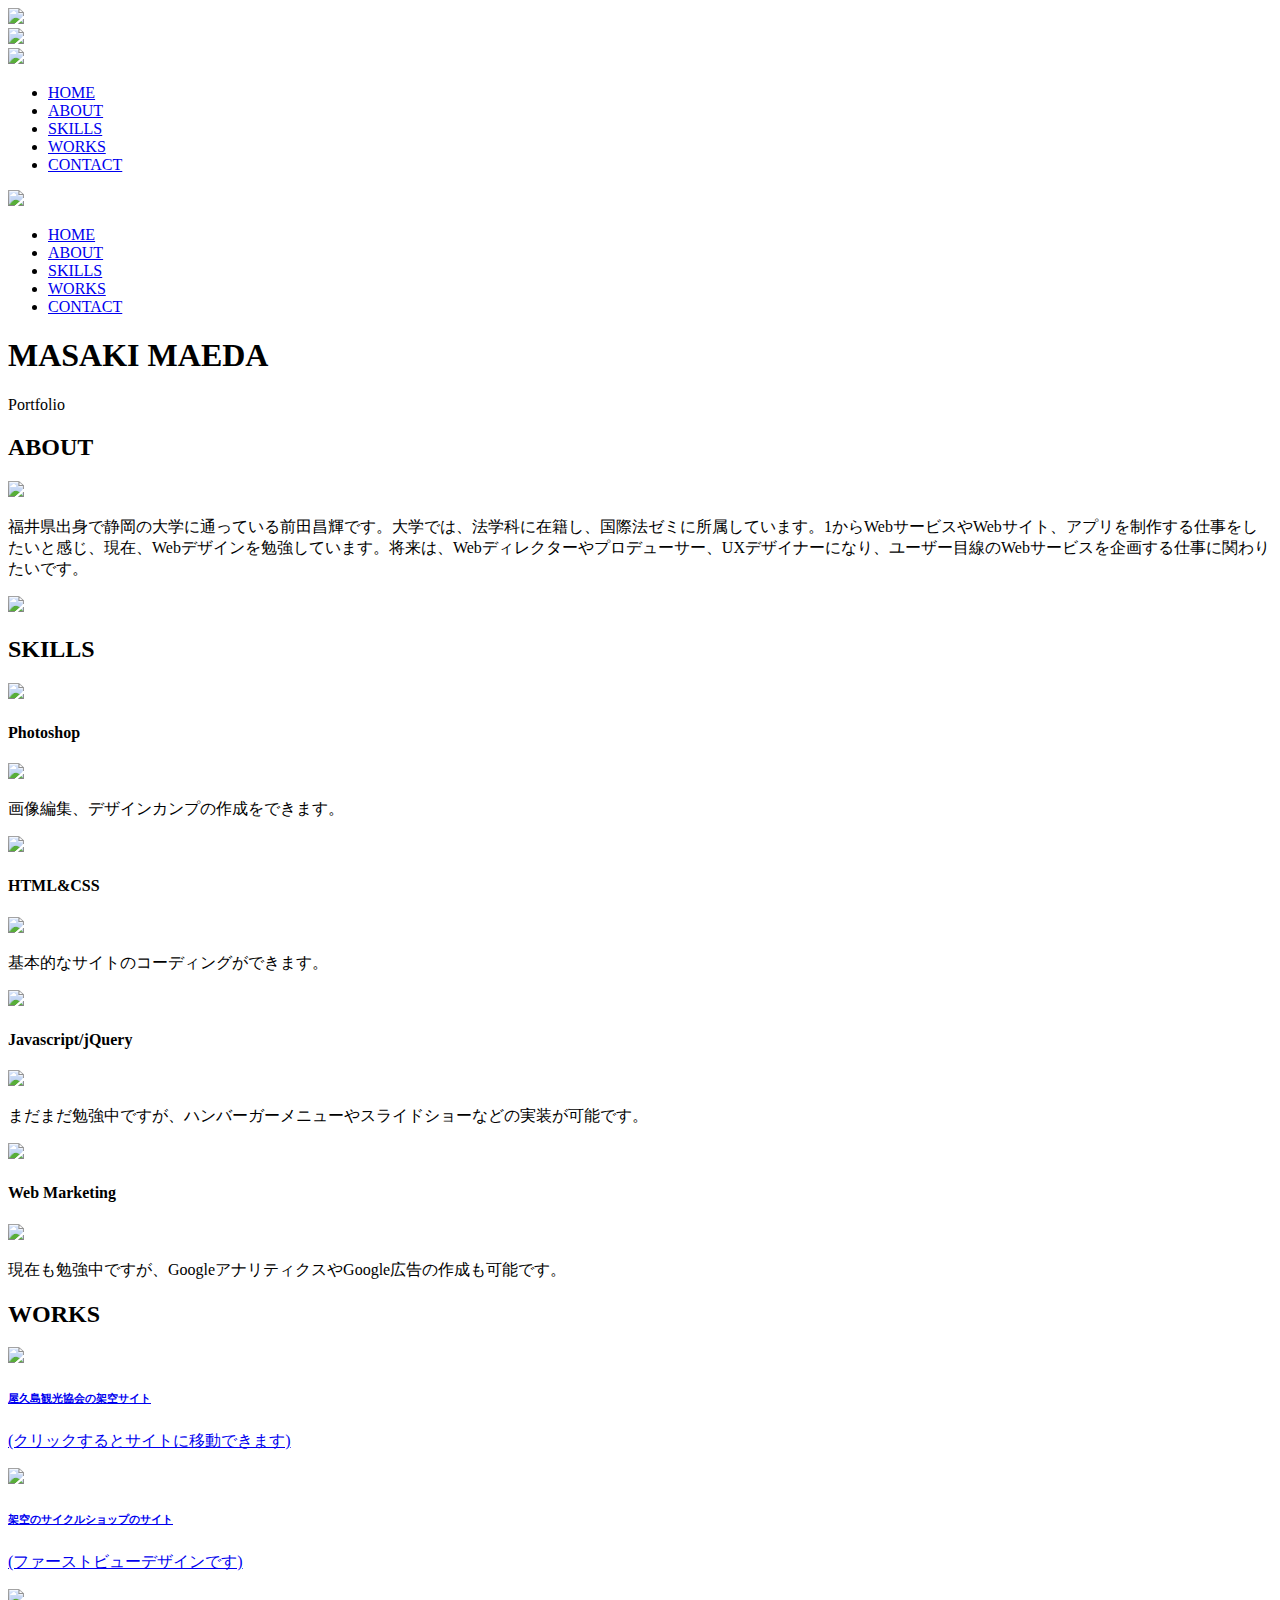
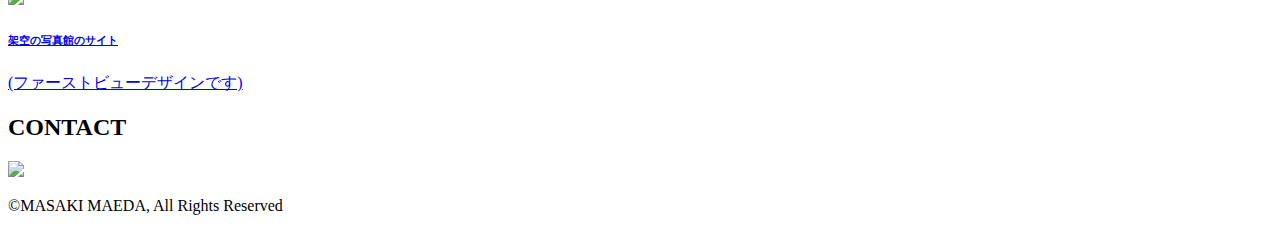
==== index.html @ 8b9cc94a "Create index.html" ====
<!DOCTYPE html>
<html>
    <head>
        <meta charset="UTF-8">
        <title>WebDesigner-Masaki</title>
        
         <meta name="viewport" content="width=device-width, initial-scale=1">
          <!-- FONT
          –––––––––––––––––––––––––––––––––––––––––––––––––– -->
         <link href="//fonts.googleapis.com/css?family=Raleway:400,300,600" rel="stylesheet" type="text/css">

          <!-- CSS
           –––––––––––––––––––––––––––––––––––––––––––––––––– -->
         <link rel="stylesheet" href="../css/style.css">
         <link rel="stylesheet" href="css/normalize.css">
         <link rel="stylesheet" href="css/skeleton.css">
         
         <!-- jQuery -->
        <script type="text/javascript" src="https://ajax.googleapis.com/ajax/libs/jquery/1.10.2/jquery.min.js"></script>
    </head>
    
    <body>
        <header>
            
            <div id="sp-head">
                <div class="head-left">
                    <a href="index.html"><img src="../images/self-logo.png"></a>
                </div>
                <div class="head-right">
                    <img src="../images/menu-icon.png">
                </div>
            </div>
            
            <div id="pc-head">
                <div class="head-left">
                    <a href="index.html"><img src="../images/self-logo.png"></a>
                </div>
                <div class="head-right">
                    <ul class="navi">
                        <li><a href="#main">HOME</a></li>
                        <li><a href="#about">ABOUT</a></li>
                        <li><a href="#skills">SKILLS</a></li>
                        <li><a href="#works">WORKS</a></li>
                        <li><a href="#contact">CONTACT</a></li>
                    </ul>
                </div>
            </div>
            
            <div class="sp-navi">
                <div class="head-close">
                    <img src="../images/batsu-icon.png">
                </div>
                <ul class="navi-li">
                    <li><a href="#main">HOME</a></li>
                    <li><a href="#about">ABOUT</a></li>
                    <li><a href="#skills">SKILLS</a></li>
                    <li><a href="#works">WORKS</a></li>
                    <li><a href="#contact">CONTACT</a></li>
                </ul>
            </div>
            
        </header>
        
        <div id="main">
            <div id="top-wrapper">
                <div class="name">
                    <h1>MASAKI MAEDA</h1>
                    <p>Portfolio</p>
                </div>
            </div>
            
            <div id="about">
                <div class="title">
                    <h2>ABOUT</h2>
                </div>
                <div class="pc-about">
                    <div class="selfimage">
                        <img src="../images/selfimage.jpg">
                    </div>
                    <div class="right-box">
                        <div class="self-text">
                            <p>福井県出身で静岡の大学に通っている前田昌輝です。大学では、法学科に在籍し、国際法ゼミに所属しています。1からWebサービスやWebサイト、アプリを制作する仕事をしたいと感じ、現在、Webデザインを勉強しています。将来は、Webディレクターやプロデューサー、UXデザイナーになり、ユーザー目線のWebサービスを企画する仕事に関わりたいです。</p>
                        </div>
                        <div class="more-btn">
                            <a href="about.html"><img src="../images/morebutton.png"></a>
                        </div>
                    </div>
                </div>
            </div>
            
            <div id="skills">
                <div class="title">
                    <h2>SKILLS</h2>
                </div>
                <div class="skill-block">
                    <div class="skill photoshop">
                        <div class="skill-img">
                            <img src="../images/photoshop-icon.png">
                        </div>
                        <div class="skill-text">
                            <h4>Photoshop</h4>
                            <img src="../images/star-three.png">
                            <p>画像編集、デザインカンプの作成をできます。</p>
                        </div>
                    </div>
                    <div class="skill html">
                        <div class="skill-img">
                            <img src="../images/HTML-icon.png">
                        </div>
                        <div class="skill-text">
                            <h4>HTML&CSS</h4>
                            <img src="../images/star-three.png">
                            <p>基本的なサイトのコーディングができます。</p>
                        </div>
                    </div>
                    <div class="skill javascript">
                        <div class="skill-img">
                            <img src="../images/JS-icon.png">
                        </div>
                        <div class="skill-text">
                            <h4>Javascript/jQuery</h4>
                            <img src="../images/star-two.png">
                            <p>まだまだ勉強中ですが、ハンバーガーメニューやスライドショーなどの実装が可能です。</p>
                        </div>
                    </div>
                    <div class="skill marketing">
                        <div class="skill-img">
                            <img src="../images/webmarketing-icon.png">
                        </div>
                        <div class="skill-text">
                            <h4>Web Marketing</h4>
                            <img src="../images/star-three.png">
                            <p>現在も勉強中ですが、GoogleアナリティクスやGoogle広告の作成も可能です。</p>
                        </div>
                    </div>
                </div>
            </div>
            
            <div id="works">
                <div class="title">
                    <h2>WORKS</h2>
                </div>
                <div class="work-block">
                    <div class="work yakushima">
                        <a href="https://masaki-original.sakura.ne.jp"><img src="../images/yakushima-site.png">
                        <h6>屋久島観光協会の架空サイト</h6>
                        <p>(クリックするとサイトに移動できます)</p></a>
                    </div>
                    <div class="work cycle">
                        <a href="../images/cycle-img.jpg"><img src="../images/cycle-img.jpg">
                        <h6>架空のサイクルショップのサイト</h6>
                        <p>(ファーストビューデザインです)</p></a>
                    </div>
                    <div class="work camera">
                        <a href="../images/photostudio-img.png"><img src="../images/photostudio-img.png">
                        <h6>架空の写真館のサイト</h6>
                        <p>(ファーストビューデザインです)</p></a>
                    </div>
                </div>
            </div>
            
            <div id="contact">
                <div class="title">
                    <h2>CONTACT</h2>
                </div>
                <div class="contact-block">
                    <a><img src="../images/mail-icon.png"></a>
                </div>
            </div>
            
        </div>
        
        <footer>
            <div class="foot">
                <p>©MASAKI MAEDA, All Rights Reserved</p>
            </div>
        </footer>
        
        

        <script>
        $(function(){
            $('#sp-head .head-right img').click(function(){
                $('.sp-navi').fadeIn();
            }); 
        });
        </script>
        <script>
            $(function(){
                $(".sp-navi .head-close img").click(function(){
                    $('.sp-navi').fadeOut();
                });
            });
        </script>
        
        <script>
            $(function(){
                $(window).scroll(function(){
                    $("#about").each(function(){
                        var imgPos=$("#about").offset().top;
                        var scroll=$(window).scrollTop();
                        var windowHeight=$(window).height();
                        if(scroll + 100> imgPos){
                        
                        $("#about").addClass("fade_on");
                    }
                    });
                });
            });

        </script>
        
        <script>
            $(function(){
                $(window).scroll(function(){
                    $("#skills").each(function(){
                        var imgPos=$("#skills").offset().top;
                        var scroll=$(window).scrollTop();
                        var windowHeight=$(window).height();
                        if(scroll + 100> imgPos){
                        
                        $("#skills").addClass("fade_on");
                    }
                    });
                });
            });

        </script>
        
        <script>
            $(function(){
                $(window).scroll(function(){
                    $("#works").each(function(){
                        var imgPos=$("#works").offset().top;
                        var scroll=$(window).scrollTop();
                        var windowHeight=$(window).height();
                        if(scroll + 100> imgPos){
                        
                        $("#works").addClass("fade_on");
                    }
                    });
                });
            });
        </script>
        
        <script>
            $(function(){
                $(".sp-navi .navi-li a").click(function(){
                    $('.sp-navi').fadeOut();
                });
            });
        </script>
        
        <script>
            $(function(){
                $('a[href^="#"]').click(function(){
                    var speed = 500;
    　　　　　　　　　　　　var href= $(this).attr("href");
                    var target = $(href == "#" || href == "" ? 'html' : href);
                    var position = target.offset().top;
                    $("html, body").animate({scrollTop:position}, speed, "swing");
                    return false;
                });
            });
        </script>
    </body>

</html>
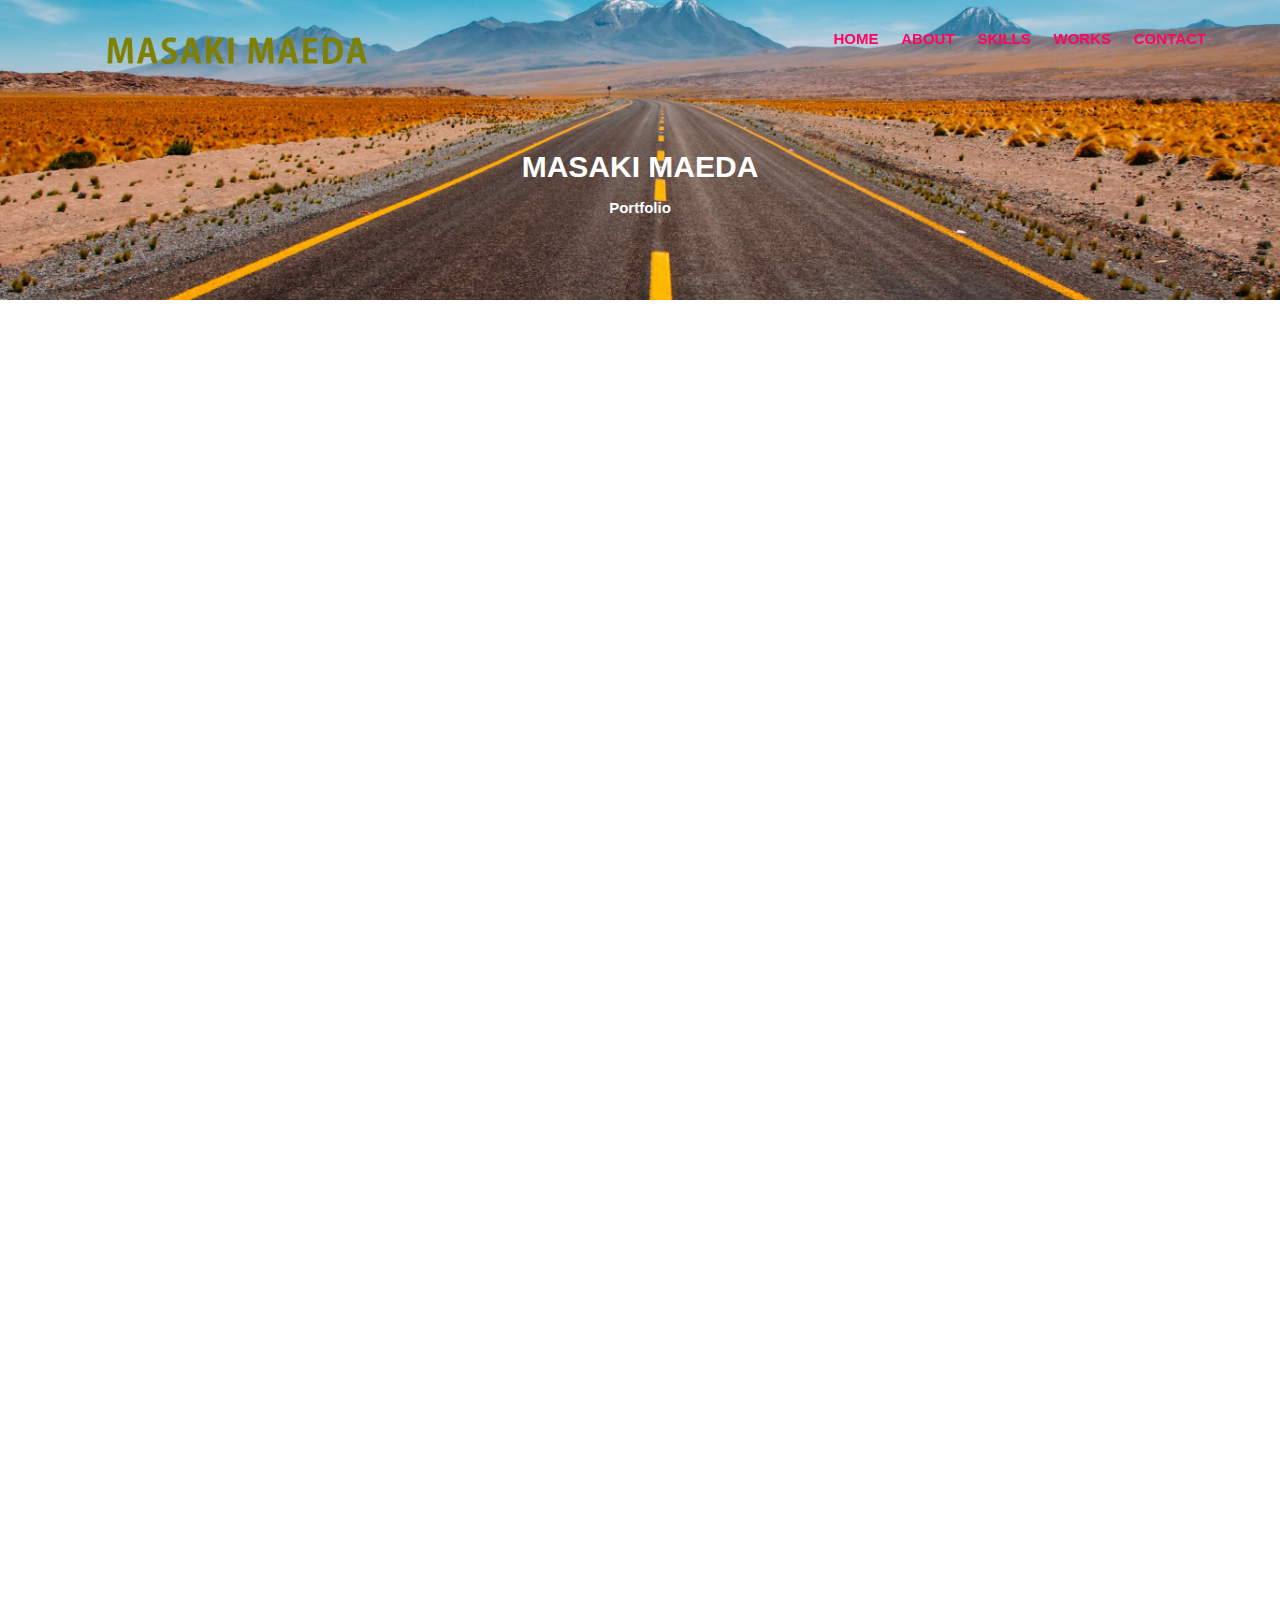
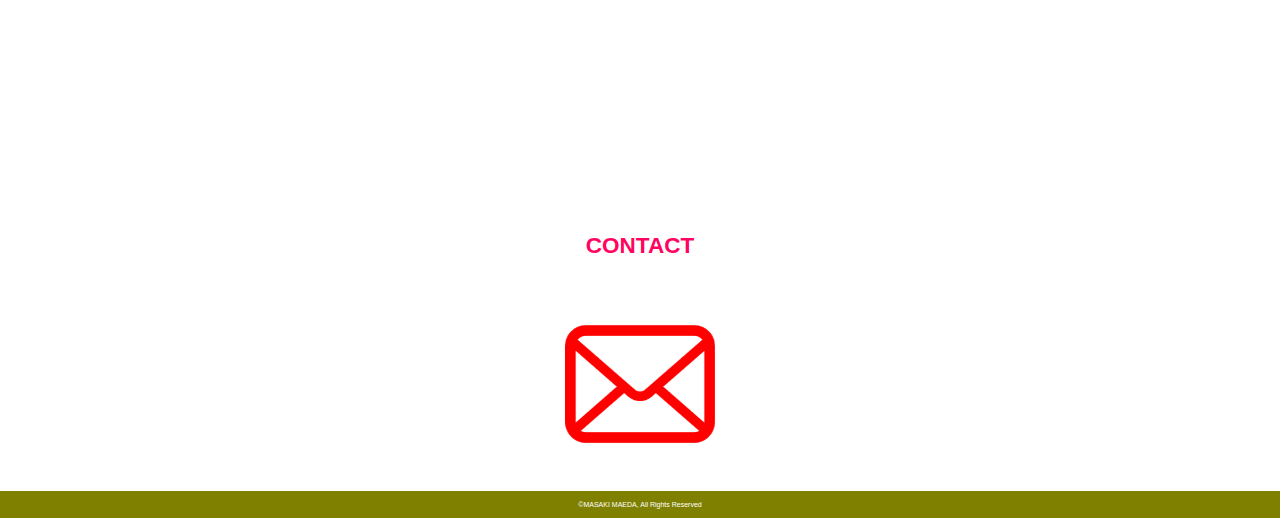
==== commit b4f679ea: "Update index.html" ====
--- a/index.html
+++ b/index.html
@@ -11,7 +11,7 @@
 
           <!-- CSS
            –––––––––––––––––––––––––––––––––––––––––––––––––– -->
-         <link rel="stylesheet" href="../css/style.css">
+         <link rel="stylesheet" href="style.css">
          <link rel="stylesheet" href="css/normalize.css">
          <link rel="stylesheet" href="css/skeleton.css">
          
--- a/style.css
+++ b/style.css
@@ -0,0 +1,593 @@
+@charset "UTF-8";
+p {
+  font-size: 16px;
+  font-size: 1.6rem; }
+
+html {
+  font-size: 62.5%; }
+
+body {
+  font-family: "ヒラギノ角ゴ Pro W3", "Hiragino Kaku Gothic Pro", メイリオ, Verdana, "ＭＳ Ｐゴシック", sans-serif; 
+} 
+
+li{
+    list-style: none;
+}  
+
+a{
+    text-decoration:none;
+    color:#000000;
+    cursor:pointer;
+}
+
+a:hover{
+    opacity:0.5;
+    color:#000000;
+}
+
+body{
+    margin:0;
+}
+
+header{
+    z-index:10;
+    position:fixed;
+    top:0;
+    left:0;
+    width:100%;
+}
+
+header #sp-head{
+    padding:40px;
+}
+
+header #sp-head .head-left img{
+    float:left;
+    width:30%;
+}
+
+header #sp-head .head-right img{
+    float:right;
+    width:10%;
+}
+
+@media(min-width:640px){
+    header #sp-head{
+        display:none;
+    }
+}
+
+@media(max-width:500px){
+    header #sp-head .head-left img{
+        width:40%;
+        min-width:150px;
+    }
+    header #sp-head .head-right img{
+        width:15%;
+        min-width:45px;
+    }
+}
+
+@media(max-width:400px){
+    header #sp-head .head-left img{
+        width:50%;
+        min-width:150px;
+    }
+    header #sp-head .head-right img{
+        min-width:45px;
+    }
+}
+
+header #pc-head{
+    max-width:1200px;
+    width:90%;
+    margin:auto;
+    z-index:10;
+}
+
+header #pc-head .head-left img{
+    float:left;
+    width:30%;
+}
+
+header #pc-head .head-right{
+    float:right;
+}
+
+header #pc-head .head-right ul li{
+    display:inline-block;
+    padding:10px;
+}
+
+header #pc-head .head-right ul li a{
+    color:#ff0461;
+    font-weight:bold;
+    cursor:pointer;
+    font-size: 1.5rem;
+}
+
+header #pc-head .head-right ul{
+    padding-left:0;
+}
+
+@media(min-width:640px){
+    header #pc-head .head-right ul{
+        padding-top:0px;
+    }
+}
+
+@media(min-width:900px){
+    header #pc-head .head-right ul{
+        padding-top:10px;
+    }
+}
+
+@media(max-width:641px){
+    header #pc-head{
+        display:none;
+    }
+}
+
+.sp-navi{
+    position:fixed;
+    top:0;
+    left:0;
+    z-index:11;
+    width: 100%;
+    padding:40px 0;
+}
+
+.sp-navi .head-close img{
+    width:10%;
+    padding-right:40px;
+}
+
+.sp-navi .head-close{
+    text-align:right;
+}
+
+.sp-navi .navi-li{
+    text-align:center;
+    padding-left:0;
+}
+
+.sp-navi .navi-li li a{
+    color: #ff0461;
+    font-weight: bold;
+    cursor: pointer;
+    font-size: 2rem;
+}
+
+.sp-navi .navi-li li{
+    padding:10px;
+}
+
+.sp-navi{
+    background-color:white;
+    display:none;
+}
+
+header .close{
+    display:none;
+}
+
+@media(max-width:500px){
+    header .sp-navi .head-close img{
+        width:15%;
+        min-width:45px;
+    }
+}
+
+@media(min-width:640px){
+    header .sp-navi{
+        display:none;
+    }
+}
+
+header #sp-head .head-right img, header .sp-navi .head-close img{
+    cursor:pointer;
+}
+
+#main{
+    width:100%;
+}
+
+#main #top-wrapper{
+    width:100%;
+    background-image:url("../images/top-image.jpg");
+    background-repeat:no-repeat;
+    background-size:cover;
+    height:300px;
+    background-position:center;
+}
+
+#main #top-wrapper .name{
+    text-align:center;
+    color:white;
+    padding-top:15rem;
+}
+
+#main #top-wrapper .name h1{
+    margin:0;
+    font-size:3rem;
+}
+
+#main #top-wrapper .name p{
+    font-size:1.5rem;
+    font-weight:bold;
+}
+
+#main .title{
+    color:#ff0461;
+    text-align:center;
+    font-size:1.5rem;
+    padding:3rem;
+}
+
+#main #about{
+    background-color:#eeeeee;
+    text-align:center;
+    padding:5rem 2rem;
+}
+
+#main .title h2{
+    margin-bottom: 2rem;
+    margin-top: 0;
+}
+
+#about .selfimage img, #detail .selfimage img{
+    width:40%;
+    border-radius:50%;
+    min-width:180px;
+}
+
+#about .self-text p{
+    padding-bottom:3rem;
+}
+
+#about .more-btn img{
+    width:20%;
+    min-width:100px;
+}
+
+@media(min-width:640px){
+    #about .pc-about{
+        display:flex;
+        justify-content:space-between;
+        width:100%;
+        margin:auto;
+        max-width:900px;
+    }
+    
+    #about .selfimage{
+        padding:0 40px;
+        width:250%;
+        margin-top:2rem;
+    }
+    
+    #about .pc-about .selfimage img{
+        width:100%;
+        max-width:210px;
+    }
+    
+    #about .right-box{
+        padding-right:20px;
+    }
+}
+
+@media(min-width:800px){
+    #about .pc-about{
+        width:90%;
+    }
+}
+
+@media(min-width:960px){
+    #about .selfimage{
+        width:150%;
+    }
+    #about .pc-about{
+        width:80%;
+    }
+}
+
+#skills{
+    text-align:center;
+    margin:auto;
+    padding:5rem 2rem;
+}
+
+#skills .skill-block .skill{
+    display:flex;
+    justify-content:space-between;
+    align-items:center;
+    padding-bottom:3rem;
+}
+
+#skills .skill-block{
+    width:100%;
+}
+
+#skills .skill .skill-img{
+    width:60%;
+    text-align:right;
+}
+
+#skills .skill .skill-img img{
+    width:60%;
+    padding-right:20%;
+    max-width:110px;
+}
+
+#skills .skill .skill-text{
+    width:80%;
+    text-align:left;
+}
+
+#skills .skill .skill-text img{
+    width:60%;
+}
+
+#skills .skill .skill-text h4{
+    font-size:1.5rem;
+    margin:0.5rem 0;
+}
+
+#skills .skill .skill-text p{
+    margin:0.5rem 0;
+    font-size:1.2rem;
+    font-weight:normal;
+}
+
+#skills .skill-block .marketing{
+    padding-bottom:0;
+}
+
+@media(min-width:450px){
+    #skills .skill .skill-text h4{
+        font-size:2rem;
+    }
+    
+    #skills .skill .skill-text p{
+        font-size:1.5rem;
+        width:90%;
+    }
+}
+
+@media(min-width:640px){
+    #skills .skill-block .skill {
+        width:48%;
+        margin:auto;
+    }
+    #skills .skill-block{
+        display:flex;
+        justify-content:space-between;
+        flex-wrap:wrap;
+        max-width: 1200px;
+        margin: auto;
+    }
+    #skills .skill .skill-text h4 {
+    font-size: 1.8rem;
+    }
+    #skills .skill .skill-img img{
+        padding-right:10%;
+    }
+    
+    #skills .skill .skill-text{
+    width:100%;
+    text-align:left;
+   }
+   #skills .skill .skill-img{
+       text-align:center;
+   }
+}
+
+#works{
+    background-color:#eeeeee;
+    padding: 5rem 2rem;
+    margin:auto;
+    text-align:center;
+}
+
+#works .work img{
+    width: 90%;
+}
+
+#works .work-block .work h6{
+    font-size:1.5rem;
+    margin:0 auto;
+    padding: 1.5rem 0 0rem 0;
+}
+
+#works .work-block .work p{
+    font-size:1rem;
+}
+
+#works .work{
+    padding:1rem 0 2rem 0;
+}
+
+@media(min-width:500px){
+    #works .work-block .work h6{
+        font-size:1.8rem;
+    }
+}
+
+@media(min-width:640px){
+    #works .work-block{
+        display:flex;
+        max-width: 1200px;
+        margin:0 auto;
+    }
+    #works .work{
+        width:33%;
+    }
+    #works .work img{
+        width:90%;
+    }
+    #works .work h6{
+        width:90%;
+        margin:0 auto;
+        padding:1rem 0;
+    }
+}
+
+@media(max-width:350px){
+    #works .work img {
+        width: 95%;
+    }
+}
+
+#contact{
+    text-align: center;
+    margin: auto;
+    padding: 5rem 2rem 3rem 2rem;
+}
+
+#contact .contact-block img{
+    width:25%;
+    max-width:150px;
+    min-width:90px;
+}
+
+footer .foot{
+    background-color:#808000;
+    color:white;
+    text-align: center;
+}
+
+footer .foot p{
+    margin:0;
+    font-size:0.7rem;
+    padding:1rem 0;
+}
+
+#about,#skills,#works, #vision, #detail{
+    opacity:0;
+    -webkit-transition: all 0.3s;
+    -moz-transition: all 0.3s;
+    -o-transition: all 0.3s;
+    -ms-transition: all 0.3s;
+    transition: all 0.3s;
+}
+
+#main .fade_on{
+    opacity:1;
+}
+
+#detail{
+    text-align:center;
+    padding:10rem 2rem 5rem 2rem;
+    background-color:#eeeeee;
+}
+
+#detail .pc-about .about-text{
+    text-align:left;
+    width:80%;
+    margin-left:15%;
+    padding-top:2rem;
+}
+
+#detail .pc-about .about-text span{
+    font-weight:bold;
+}
+
+@media(min-width:640px){
+    #detail .selfimage img{
+        max-width:350px;
+    }
+    #detail .pc-about .about-text{
+        padding-top:5rem;
+        width:50%;
+        margin:0 auto;
+        max-width:430px;
+    }
+    #detail .pc-about .about-text p{
+        font-size:2rem;
+    }
+}
+
+#vision{
+    margin:0 auto;
+    padding:5rem 2rem;
+}
+
+#vision .vision-text{
+    text-align:left;
+    width:90%;
+    margin:auto;
+    max-width:480px;
+}
+
+#vision .vision-text p{
+    font-weight:bold;
+}
+
+#vision .vision-text p span{
+    background: linear-gradient(transparent 80%, #336699 80%);
+}
+
+@media(min-width:500px){
+    #vision .vision-text{
+        width:80%;
+    }
+}
+
+@media(min-width:640px){
+    #vision .vision-text p{
+    font-size:2rem;
+    }
+}
+
+#points{
+    background-color:#eeeeee;
+    text-align:center;
+    padding:5rem 2rem;
+}
+
+#points .point .point-box{
+    background-color:#ffffff;
+    padding:2rem 1rem;
+    margin-bottom:2rem;
+}
+
+#points .point .point-box h5{
+    font-size:2rem;
+    color:#336699;
+    margin-top:0;
+    margin-bottom:0rem;
+    padding-bottom:1.5rem;
+}
+
+#points .point .point-box p{
+    width:90%;
+    margin:auto;
+    text-align:left;
+}
+
+@media(min-width:450px){
+    #points .point .point-box{
+        width:80%;
+        margin-left:auto;
+        margin-right:auto;
+        margin-bottom:4rem;
+    }
+    #points .point .objective{
+        margin-bottom:0;
+    }
+}
+
+@media(min-width:640px){
+    #points .point{
+        display:flex;
+        justify-content:space-between;
+    }
+    #points .point .point-box{
+        margin-left:1.5rem;
+        margin-right:1.5rem;
+    }
+    
+    #points .point{
+        max-width:1200px;
+        margin:0 auto;
+    }
+}
